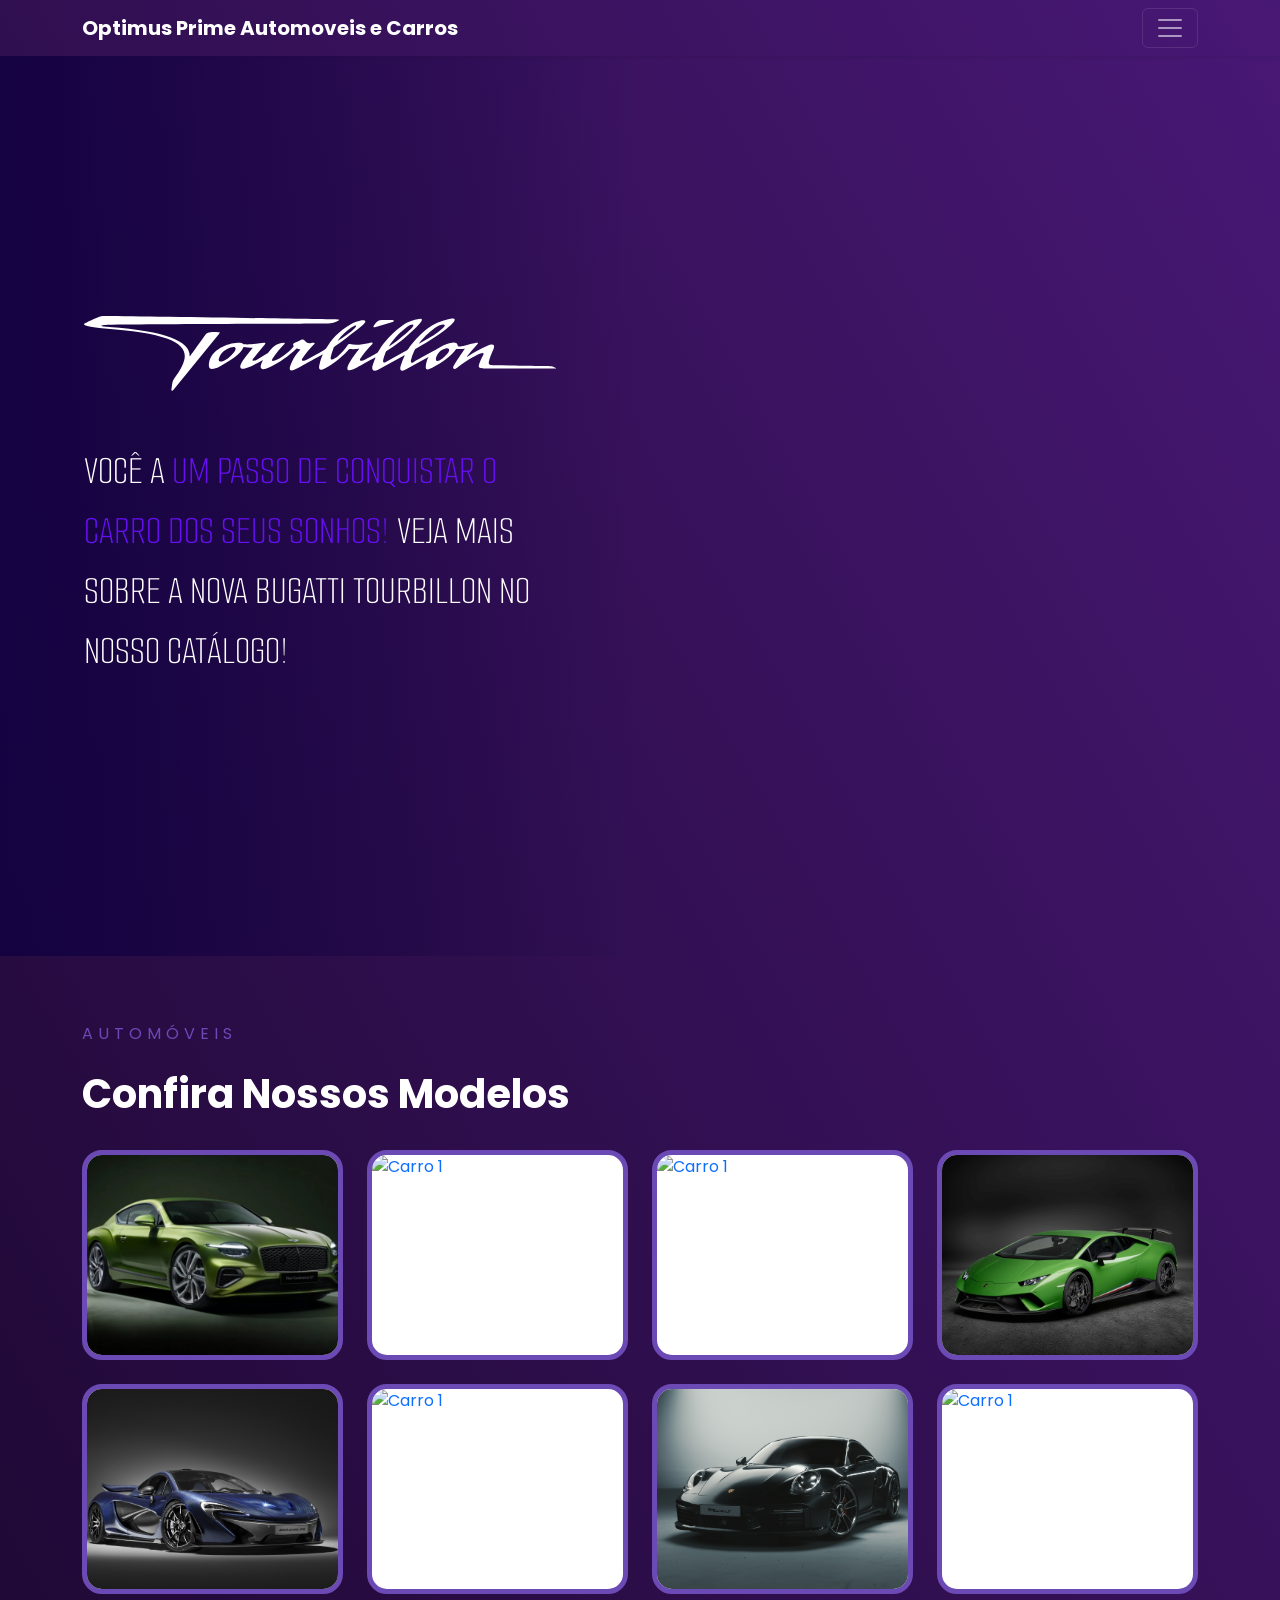
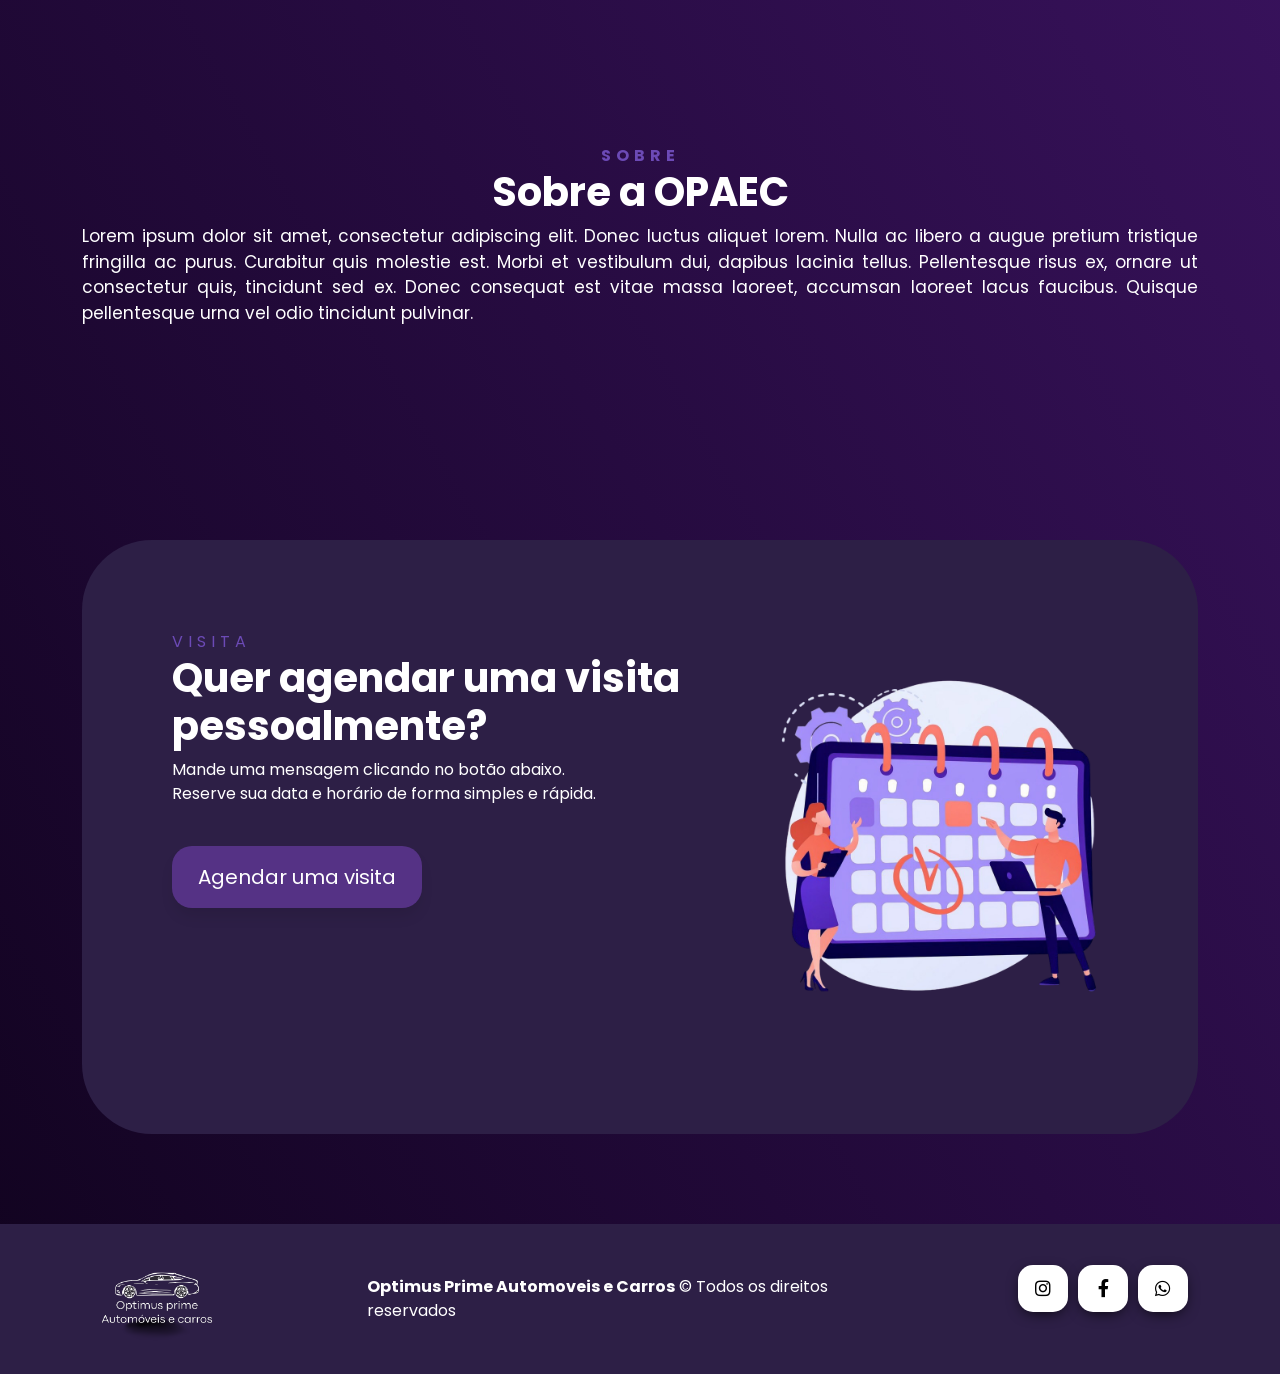
==== index.html @ 867dd515 "link" ====
<!DOCTYPE html>
<html lang="pt-BR">
<head>
    <meta charset="UTF-8">
    <meta name="viewport" content="width=device-width, initial-scale=1.0">
    <title>Optimus Prime Automoveis e Carros</title>

    <link rel="shortcut icon" href="./img/whitecar.png" type="image/x-icon"> <!-- Favicon -->

    <link href="https://cdn.jsdelivr.net/npm/bootstrap@5.3.7/dist/css/bootstrap.min.css" rel="stylesheet" integrity="sha384-LN+7fdVzj6u52u30Kp6M/trliBMCMKTyK833zpbD+pXdCLuTusPj697FH4R/5mcr" crossorigin="anonymous">

    <link rel="stylesheet" href="https://cdnjs.cloudflare.com/ajax/libs/font-awesome/5.15.4/css/all.min.css">

    <style>@import url('https://fonts.googleapis.com/css2?family=Poppins:ital,wght@0,100;0,200;0,300;0,400;0,500;0,600;0,700;0,800;0,900;1,100;1,200;1,300;1,400;1,500;1,600;1,700;1,800;1,900&display=swap');</style>
    <link href="https://fonts.googleapis.com/css2?family=Smooch+Sans:wght@100..900&display=swap" rel="stylesheet">

    <link rel="stylesheet" href="main.css">   

    <!--WOW JS-->
    <link rel="stylesheet" href="./css/animate.css">

</head>
<body>
    <header class="wow fadeInDown delay-02s">
        <div class="collapse navbar-bg" id="navbarHeader">
            <div class="container">
                <div class="row">
                    <div class="col-sm-8 col-md-7 py-4">
                        
                        <a href="#">
                            <img src="./img/whitecar.png" loading="lazy" class="img-logo logo">
                        </a>
                        
                        <p class="texto-fraco">
                            Onde os sonhos aceleram forte: os supercarros mais desejados do mundo reunidos em um só lugar, prontos para conquistar você.
                        </p>
                    </div>
                    <div class="col-sm-4 offset-md-1 py-4">
                        <h4 class="text-white">Nos Acompanhe!</h4>
                        <ul class="list-unstyled">
                            <li><a href="#" class="text-white nav-link">Nos siga no Instagram</a></li>
                            <li><a href="#" class="text-white nav-link">Curta no Facebook</a></li>
                            <li><a href="#" class="text-white nav-link">Envie um E-mail</a></li>
                        </ul>
                    </div>
                </div>
            </div>
        </div>
        
        <div class="navbar navbar-dark shadow-sm">
            <div class="container d-flex justify-content-between">
                <a href="#" class="navbar-brand d-flex align-items-center">
                    <strong>Optimus Prime Automoveis e Carros</strong>
                </a>
                <!-- Botão da Navbar -->
                <button class="navbar-toggler" type="button" data-bs-toggle="collapse" data-bs-target="#navbarHeader"
                        aria-controls="navbarHeader" aria-expanded="false" aria-label="Alternar navegação">
                    <span class="navbar-toggler-icon"></span>
                </button>
            </div>
        </div>
    </header>
    
    <section class="bg-video">
        <div class="background-section wow fadeIn">
            <video src="img/Bugatti.mp4" autoplay loop muted></video>
        </div>
        
        <div class="box"> 
            <div class="conteudo wow fadeInLeft delay-03s"> 
                <img src="img/tourbillon-wordmark-flat.svg">
                <p class="title-banner wow fadeInLeft delay-04s">
                    Você a <span style="color: var(--bs-indigo);"> um passo de conquistar o carro dos seus sonhos! </span> Veja mais sobre a nova Bugatti Tourbillon no nosso catálogo!
                </p>
            </div> 
            
        </div> 
    </section>

    <section class="carros" id="carros">
        <div class="container">
            <div class="row g-4">

                
                
                <span class="hint-title detalhe wow fadeIn delay-02s">Automóveis</span>
                        <h1 class="titulo wow fadeIn delay-03s">
                            <b>Confira Nossos Modelos</b>
                        </h1>

                <!--Card 1-->
                <div class="col-12 col-sm-6 col-md-4 col-lg-3">
                    <div class="card h-100 wow fadeInUp delay-03s">
                        <a href="./html-pages/bentley-gt.html">
                            
                            <img src="img/carros/bentleyGT card.png" loading="lazy" alt="Carro 1" class="card-img-top">
                            
                            <div class="overlay">
                                <h3>Bentley GT</h3>
                                <span class="seta">➜</span>
                            </div>
                        </a>
                    </div>
                </div>

                <!--Card 2-->

                <div class="col-12 col-sm-6 col-md-4 col-lg-3">
                    <div class="card h-100 wow fadeInUp delay-03s">
                        <a href="./html-pages/bugatti.html">
                            
                            <img src="img/carros/bugatti card.jpg" loading="lazy" alt="Carro 1" class="card-img-top">
                            
                            <div class="overlay">
                                <h3>Bugatti Tourbillon</h3>
                                <span class="seta">➜</span>
                            </div>
                        </a>
                    </div>
                </div>

                <!--Card 3-->
                <div class="col-12 col-sm-6 col-md-4 col-lg-3">
                    <div class="card h-100 wow fadeInUp delay-03s">
                        <a href="./html-pages/ferrari.html">
                            
                            <img src="img/carros/ferrari s90 card.jpg" loading="lazy" alt="Carro 1" class="card-img-top">
                            
                            <div class="overlay">
                                <h3>Ferrari S90</h3>
                                <span class="seta">➜</span>
                            </div>
                        </a>
                    </div>
                </div>

                <!--Card 4-->
                <div class="col-12 col-sm-6 col-md-4 col-lg-3">
                    <div class="card h-100 wow fadeInUp delay-03s">
                        <a href="./html-pages/lamborghini.html">
                            
                            <img src="img/carros/lambohuracan card.jpg" loading="lazy" alt="Carro 1" class="card-img-top">
                            
                            <div class="overlay">
                                <h3>Lamborghini Huracán</h3>
                                <span class="seta">➜</span>
                            </div>
                        </a>
                    </div>
                </div>

                <!--Card 5-->
                <div class="col-12 col-sm-6 col-md-4 col-lg-3">
                    <div class="card h-100 wow fadeInUp delay-03s">
                        <a href="./html-pages/mclaren.html">
                            
                            <img src="img/carros/mclaren p1 card.jpg" loading="lazy" alt="Carro 1" class="card-img-top">
                            
                            <div class="overlay">
                                <h3>McLaren P1</h3>
                                <span class="seta">➜</span>
                            </div>
                        </a>
                    </div>
                </div>

                <!--Card 6-->
                <div class="col-12 col-sm-6 col-md-4 col-lg-3">
                    <div class="card h-100 wow fadeInUp delay-03s">
                        <a href="./html-pages/mustang.html">
                            
                            <img src="img/carros/mustang gt card.jpg" loading="lazy" alt="Carro 1" class="card-img-top">
                            
                            <div class="overlay">
                                <h3>Ford Mustang</h3>
                                <span class="seta">➜</span>
                            </div>
                        </a>
                    </div>
                </div>

                <!--Card 7-->
                <div class="col-12 col-sm-6 col-md-4 col-lg-3">
                    <div class="card h-100 wow fadeInUp delay-03s">
                        <a href="./html-pages/porsche.html">
                            
                            <img src="img/carros/porshe 911s card.jpg" loading="lazy" alt="Carro 1" class="card-img-top">
                            
                            <div class="overlay">
                                <h3>Porshe 911s</h3>
                                <span class="seta">➜</span>
                            </div>
                        </a>
                    </div>
                </div>

                <!--Card 8-->
                <div class="col-12 col-sm-6 col-md-4 col-lg-3">
                    <div class="card h-100 wow fadeInUp delay-03s">
                        <a href="./html-pages/rollsr.html">
                            
                            <img src="img/carros/rollsr card.jpg" loading="lazy" alt="Carro 1" class="card-img-top">
                            
                            <div class="overlay">
                                <h3>Rolls Royce</h3>
                                <span class="seta">➜</span>
                            </div>
                        </a>
                    </div>
                </div>
                
            </div>
        </div>
    </section>


    <section class="sobre" id="sobre">
        <div class="container">
            <div class="row">
                <div class="col-12 text-center mb-5">
                    <span><b class="hint-title detalhe wow fadeIn delay-02s">Sobre</b></span>
                    <h1 class="titulo wow fadeIn delay-02s"><b>Sobre a OPAEC</b></h1>
                    <p class="text wow fadeInUp delay-03s">
                      Lorem ipsum dolor sit amet, consectetur adipiscing elit. Donec luctus aliquet lorem. 
                        Nulla ac libero a augue pretium tristique fringilla ac purus. Curabitur quis molestie est. 
                        Morbi et vestibulum dui, dapibus lacinia tellus. Pellentesque risus ex, ornare ut 
                        consectetur quis, tincidunt sed ex. Donec consequat est vitae massa laoreet, accumsan 
                        laoreet lacus faucibus. Quisque pellentesque urna vel odio tincidunt pulvinar.
                    </p>
                 </div>
            </div>
        </div>
    </section>

    <section class="reservas" id="reservas">

        <div class="container">
            <div class="row">
                <div class="col-12">

                    <div class="card-secundario wow fadeInUp">

                        <div class="row">
                            <div class="col-12 col-lg-7 col-md-7 col-sm-12 col-one">
                                
                            <span class="hint-title wow fadeIn delay-02s">Visita</span>
                            <h1 class="titulo wow fadeIn delay-03s">
                                <b>Quer agendar uma visita pessoalmente?</b>
                            </h1>
                            <p class="pr-5 wow fadeIn delay-04s">Mande uma mensagem clicando no botão abaixo. <br>Reserve sua data e horário de forma simples e rápida. </p>
                            <a class="btn botao-destaque mt-4 wow fadeInUp delay-05s" href="./html-pages/formulario.html" id="btnReserva" target="_blank">
                                Agendar uma visita
                            </a>
                            </div>
                            <div class="col-5 hidden-mobile">

                                <div class="card-reservas wow fadeInUp delay-03s"></div>
                                <div class="d-flex img-banner">
                                    <img src="img/reservas.png">
                                </div>

                            </div>
                        </div>

                    </div>

                </div>
            </div>
        </div>

    </section>

        <footer>
        <div class="container wow fadeIn">
            <div class="row">

                <div class="col-12 col-lg-3 col-md-3 col-sm-12 col-one container-logo-rodape">
                    <img src="img/logo.png" class="logo-rodape">
                </div>
                <div class="col-12 col-lg-6 col-md-6 col-sm-12 col-one container-texto-rodape">
                    <p class="mb-0">
                        <b>Optimus Prime Automoveis e Carros</b> &copy; Todos os direitos reservados
                    </p>
                </div>
                <div class="col-12 col-lg-3 col-md-3 col-sm-12 col-one container-social-rodape">

                    <a target="_blank" href="https://instagram.com/gabriel_kkskx/" class="btn btn-socialm botao-branco btn-social wow fadeInUp delay-02s mr-3">
                        <i class="fab fa-instagram"></i>
                    </a>

                    <a target="_blank" href="https://facebook.com/" class="btn btn-socialm botao-branco btn-social wow fadeInUp delay-02s mr-3">
                        <i class="fab fa-facebook-f"></i>
                    </a>

                    <a target="_blank" href="https://whatsapp.com" class="btn btn-socialm botao-branco btn-social wow fadeInUp delay-02s ">
                        <i class="fab fa-whatsapp"></i>
                    </a>

                </div>

            </div>
        </div>
    </footer>


    <!-- Script do Bootstrap 5 -->
    <script src="https://cdn.jsdelivr.net/npm/bootstrap@5.3.7/dist/js/bootstrap.bundle.min.js" integrity="sha384-ndDqU0Gzau9qJ1lfW4pNLlhNTkCfHzAVBReH9diLvGRem5+R9g2FzA8ZGN954O5Q" crossorigin="anonymous"></script>
    <!-- FontAwesome -->
    <script src="https://kit.fontawesome.com/8e65a8a9f0.js" crossorigin="anonymous"></script>
    <!--WOW JS-->
    <script type="text/javascript" src="./js/wow.min.js"></script>
    <script>new WOW().init();</script>

</body>
</html>
---- main.css ----
@import url(./css/banner.css);
@import url(./css/modelos.css);
@import url(./css/sobre.css);
@import url(./css/reservas.css);
@import url(./css/footer.css);
@import url(./css/animate.css);
@import url(./css/media-queryes.css);
@import url(./css/formulario.css);

:root {
  --black: #1A1523;         /* Roxo quase preto - fundo principal */
  --branco: #FFFFFF;        /* Branco puro - textos principais */
  --cinza: #D1D1E0;         /* Cinza lilás claro - textos secundários / fundos suaves */
  --blk-absoluto: #000;     /* Preto absoluto - contrastes fortes */

  --primaria: #6C4AB6;      /* Roxo médio - cor principal de identidade */
  --botao-destaque: #553285;/* Roxo escuro - botões principais */
  --hover-botao: #442466;   /* Roxo ainda mais fechado no hover */

  --secundaria: #2D1F46;    /* Roxo profundo - menus, cards, bordas */
  --detalhe: #A992E2;       /* Roxo claro/detalhe - ícones, links, pequenos destaques */
}


.navbar-bg{
    background: linear-gradient(278deg, #1A1523, #2D1F46);
}

.detalhe{
    color: var(--detalhe) !important;
}

.hint-title{
    color: var(--primaria) !important;
    font-size: 16px;
    text-transform: uppercase;
    letter-spacing: 5px;
    margin-top: 90px;
}

.text{
    text-align: justify;
    font-size: 17px;
}

a{
    text-decoration: none;
}

.img-logo{
    width: 170px;
    padding: 10px;
}

html, body{
    scroll-behavior: smooth;
    background-color: var(--black);
    color: var(--branco);
    font-family: "Poppins", sans-serif;
    user-select: none;
}

.texto-padrao{
    font-weight: 400;
    color: var(--branco);
}

.texto-fraco{
    font-weight: 300;
    color: var(--cinza);
    opacity: 0.8;
}
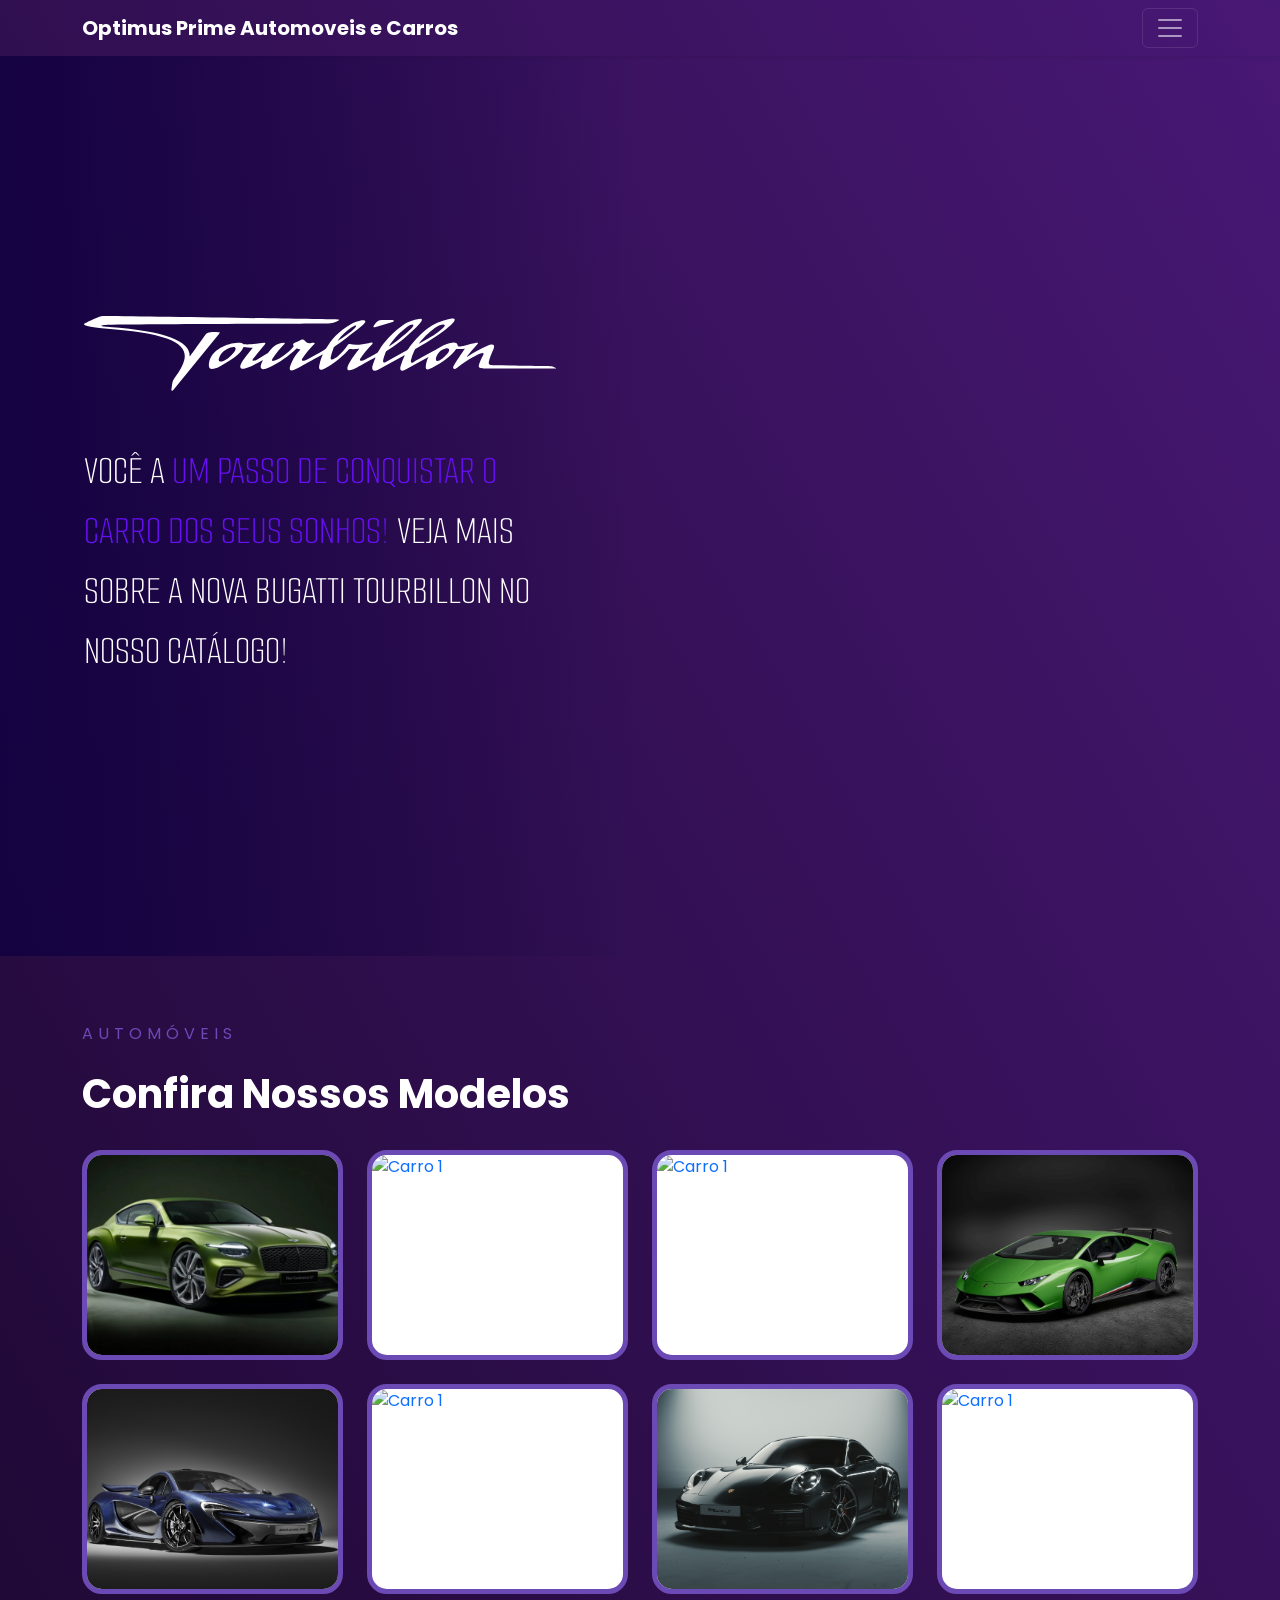
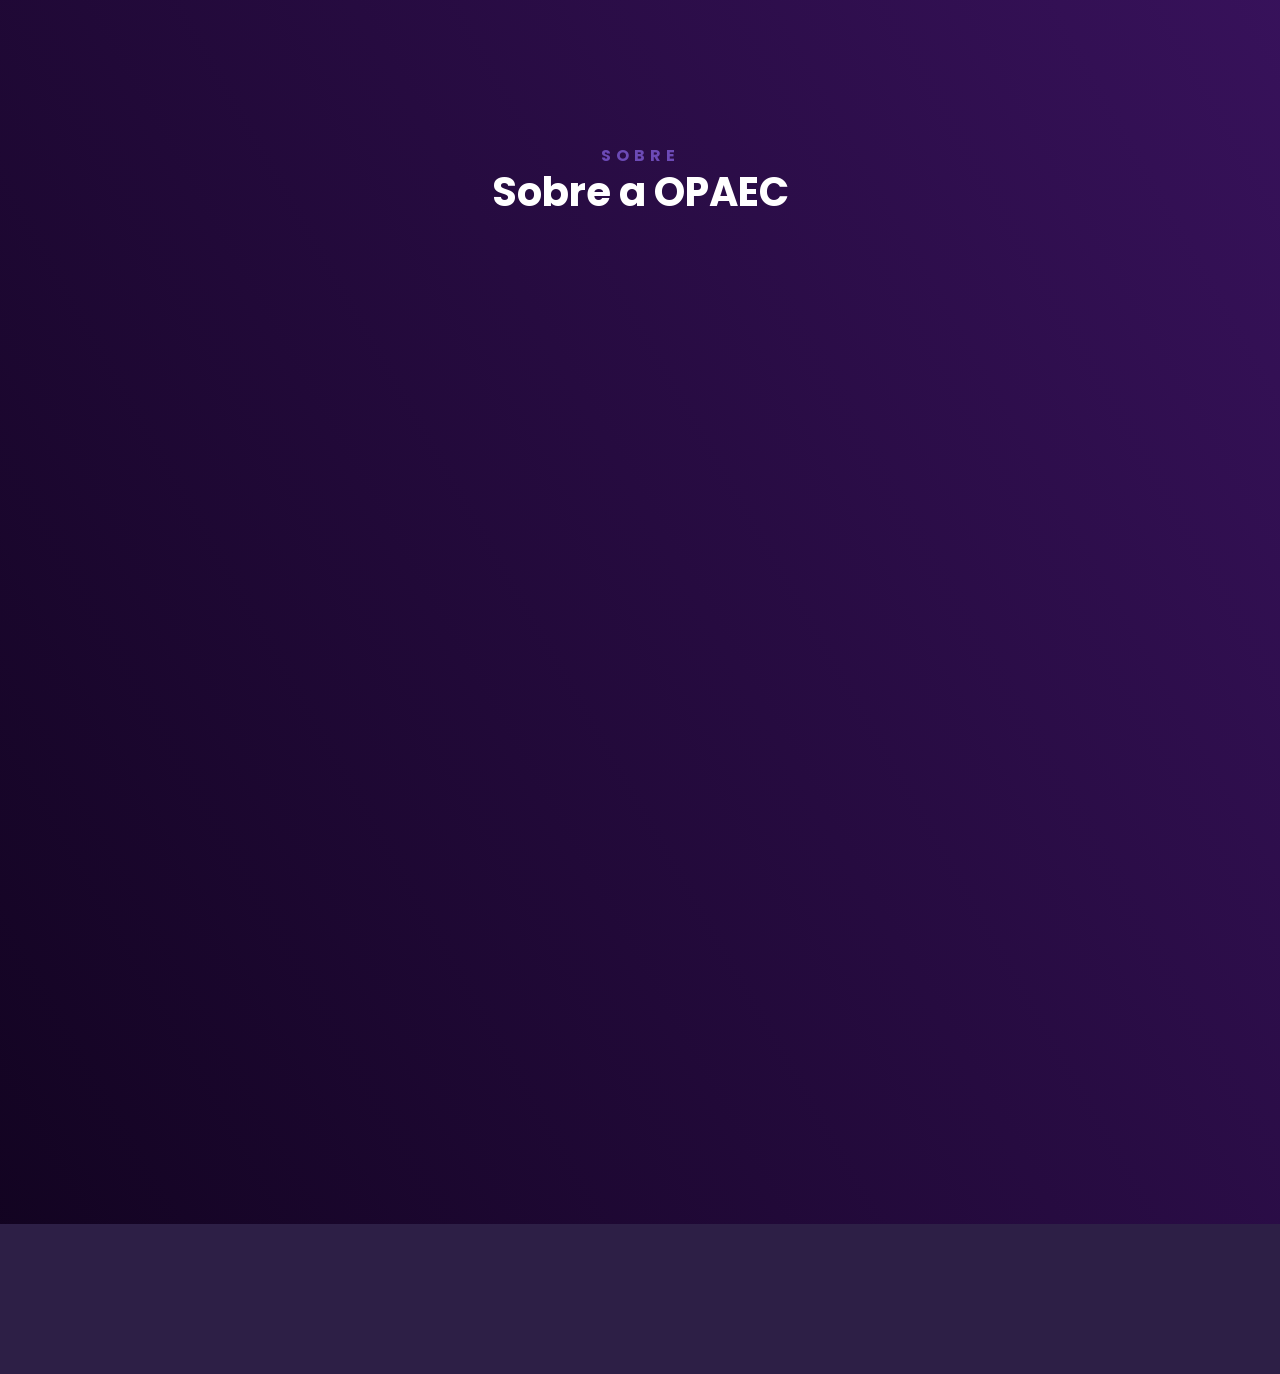
==== commit dc102b4b: "Forms" ====
--- a/index.html
+++ b/index.html
@@ -40,7 +40,7 @@
                         <ul class="list-unstyled">
                             <li><a href="#" class="text-white nav-link">Nos siga no Instagram</a></li>
                             <li><a href="#" class="text-white nav-link">Curta no Facebook</a></li>
-                            <li><a href="#" class="text-white nav-link">Envie um E-mail</a></li>
+                            <li><a href="./html-pages/formulario.html" class="text-white nav-link">Envie um E-mail</a></li>
                         </ul>
                     </div>
                 </div>
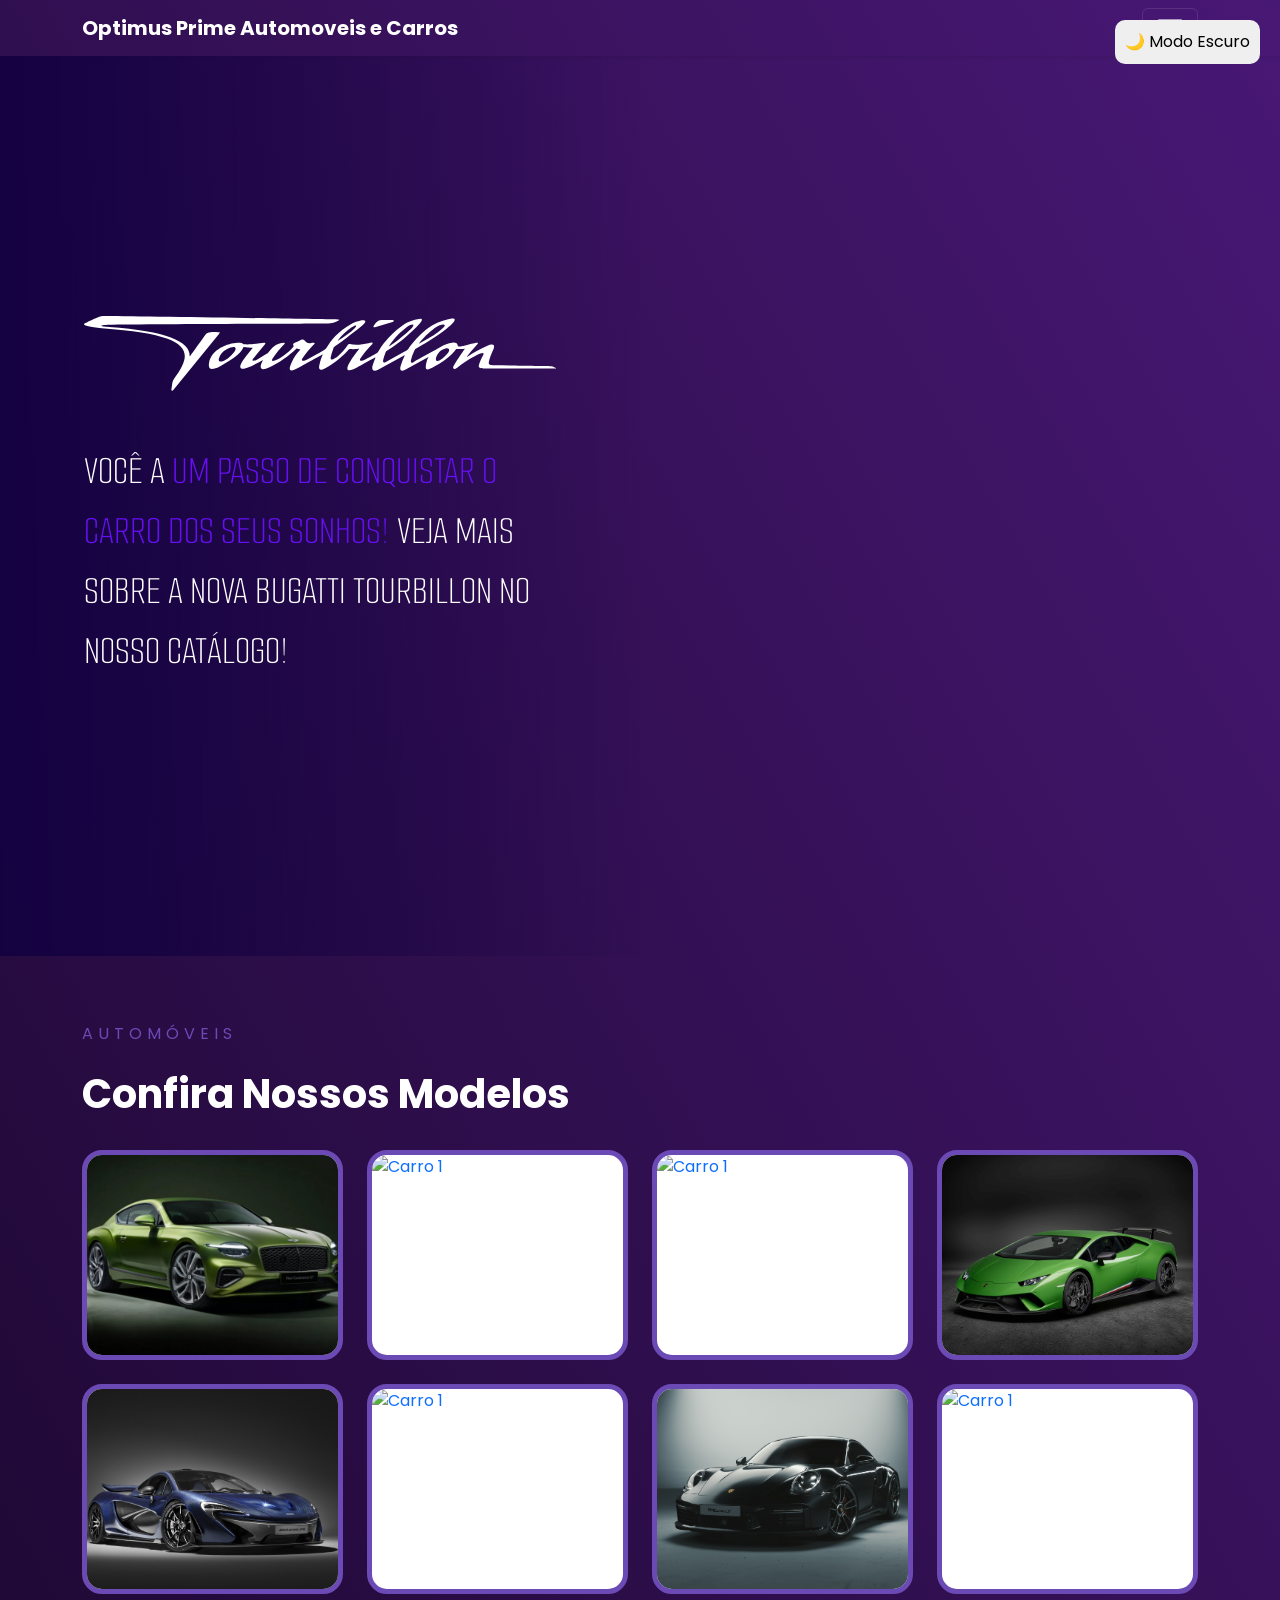
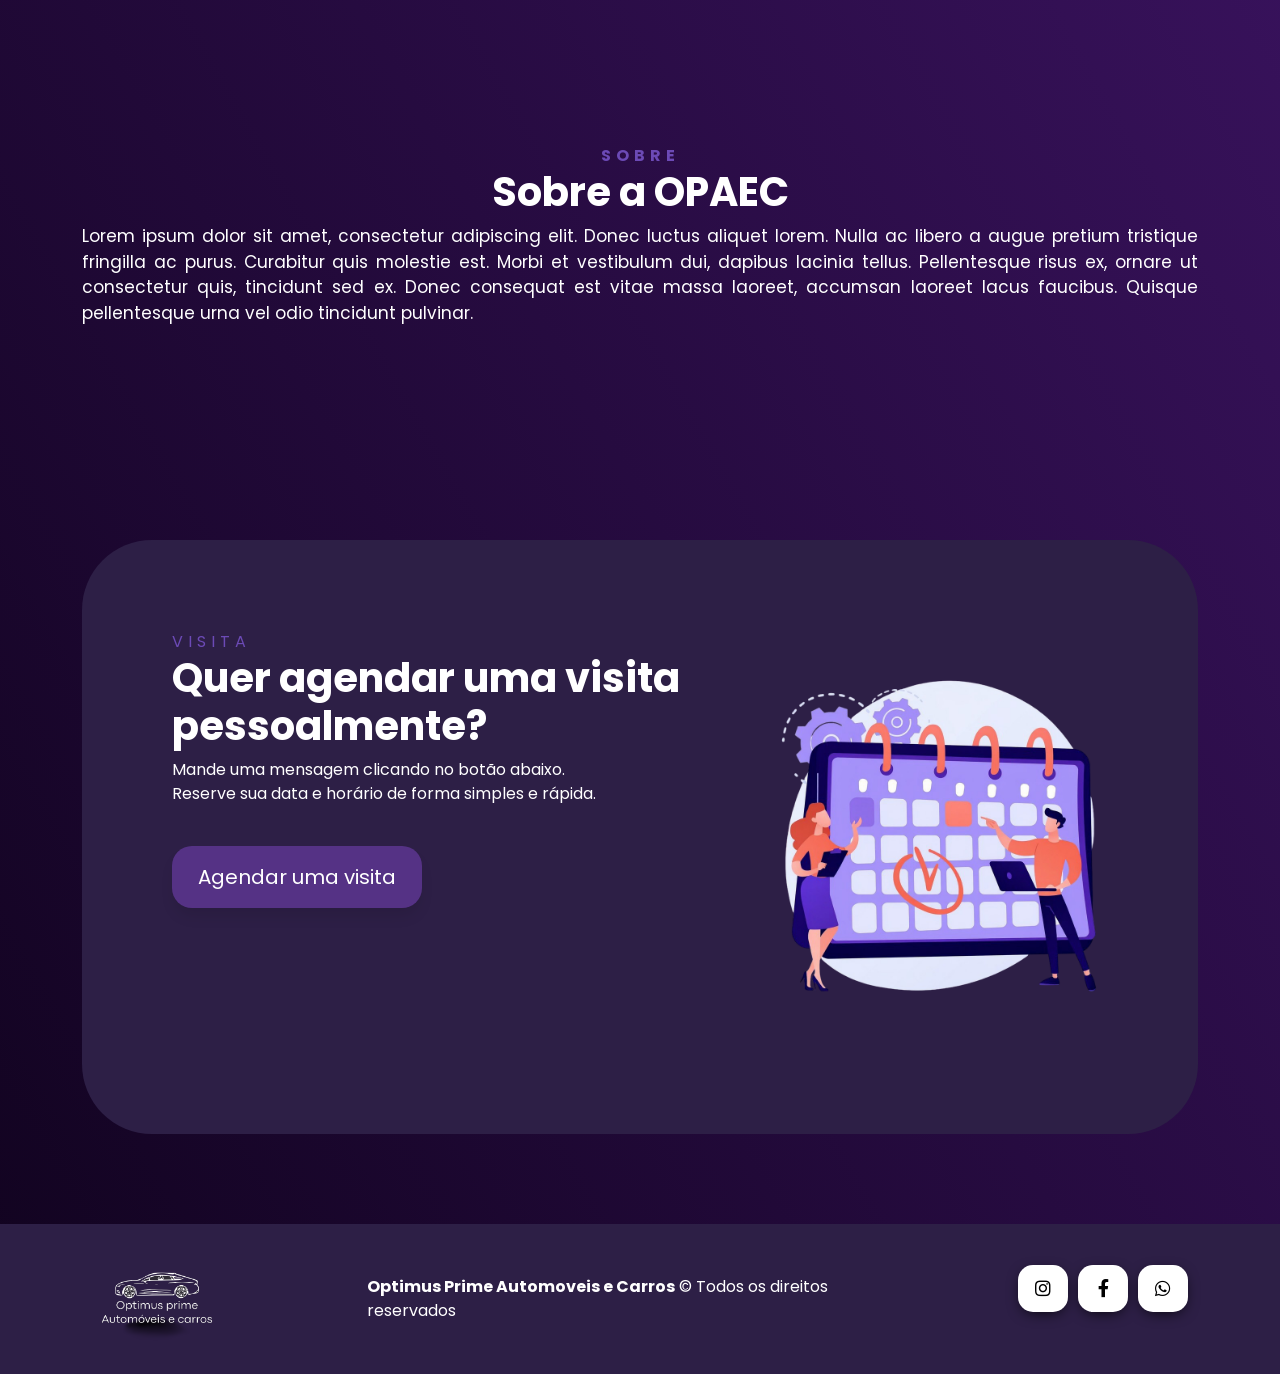
==== commit 93893829: "dsadsa" ====
--- a/index.html
+++ b/index.html
@@ -270,7 +270,7 @@
 
     </section>
 
-        <footer>
+    <footer>
         <div class="container wow fadeIn">
             <div class="row">
 
@@ -307,6 +307,9 @@
     <script src="https://cdn.jsdelivr.net/npm/bootstrap@5.3.7/dist/js/bootstrap.bundle.min.js" integrity="sha384-ndDqU0Gzau9qJ1lfW4pNLlhNTkCfHzAVBReH9diLvGRem5+R9g2FzA8ZGN954O5Q" crossorigin="anonymous"></script>
     <!-- FontAwesome -->
     <script src="https://kit.fontawesome.com/8e65a8a9f0.js" crossorigin="anonymous"></script>
+
+    <script src="./js/main.js"></script>
+
     <!--WOW JS-->
     <script type="text/javascript" src="./js/wow.min.js"></script>
     <script>new WOW().init();</script>
--- a/main.css
+++ b/main.css
@@ -6,6 +6,7 @@
 @import url(./css/animate.css);
 @import url(./css/media-queryes.css);
 @import url(./css/formulario.css);
+@import url(./css/resposta.css);
 
 :root {
   --black: #1A1523;         /* Roxo quase preto - fundo principal */
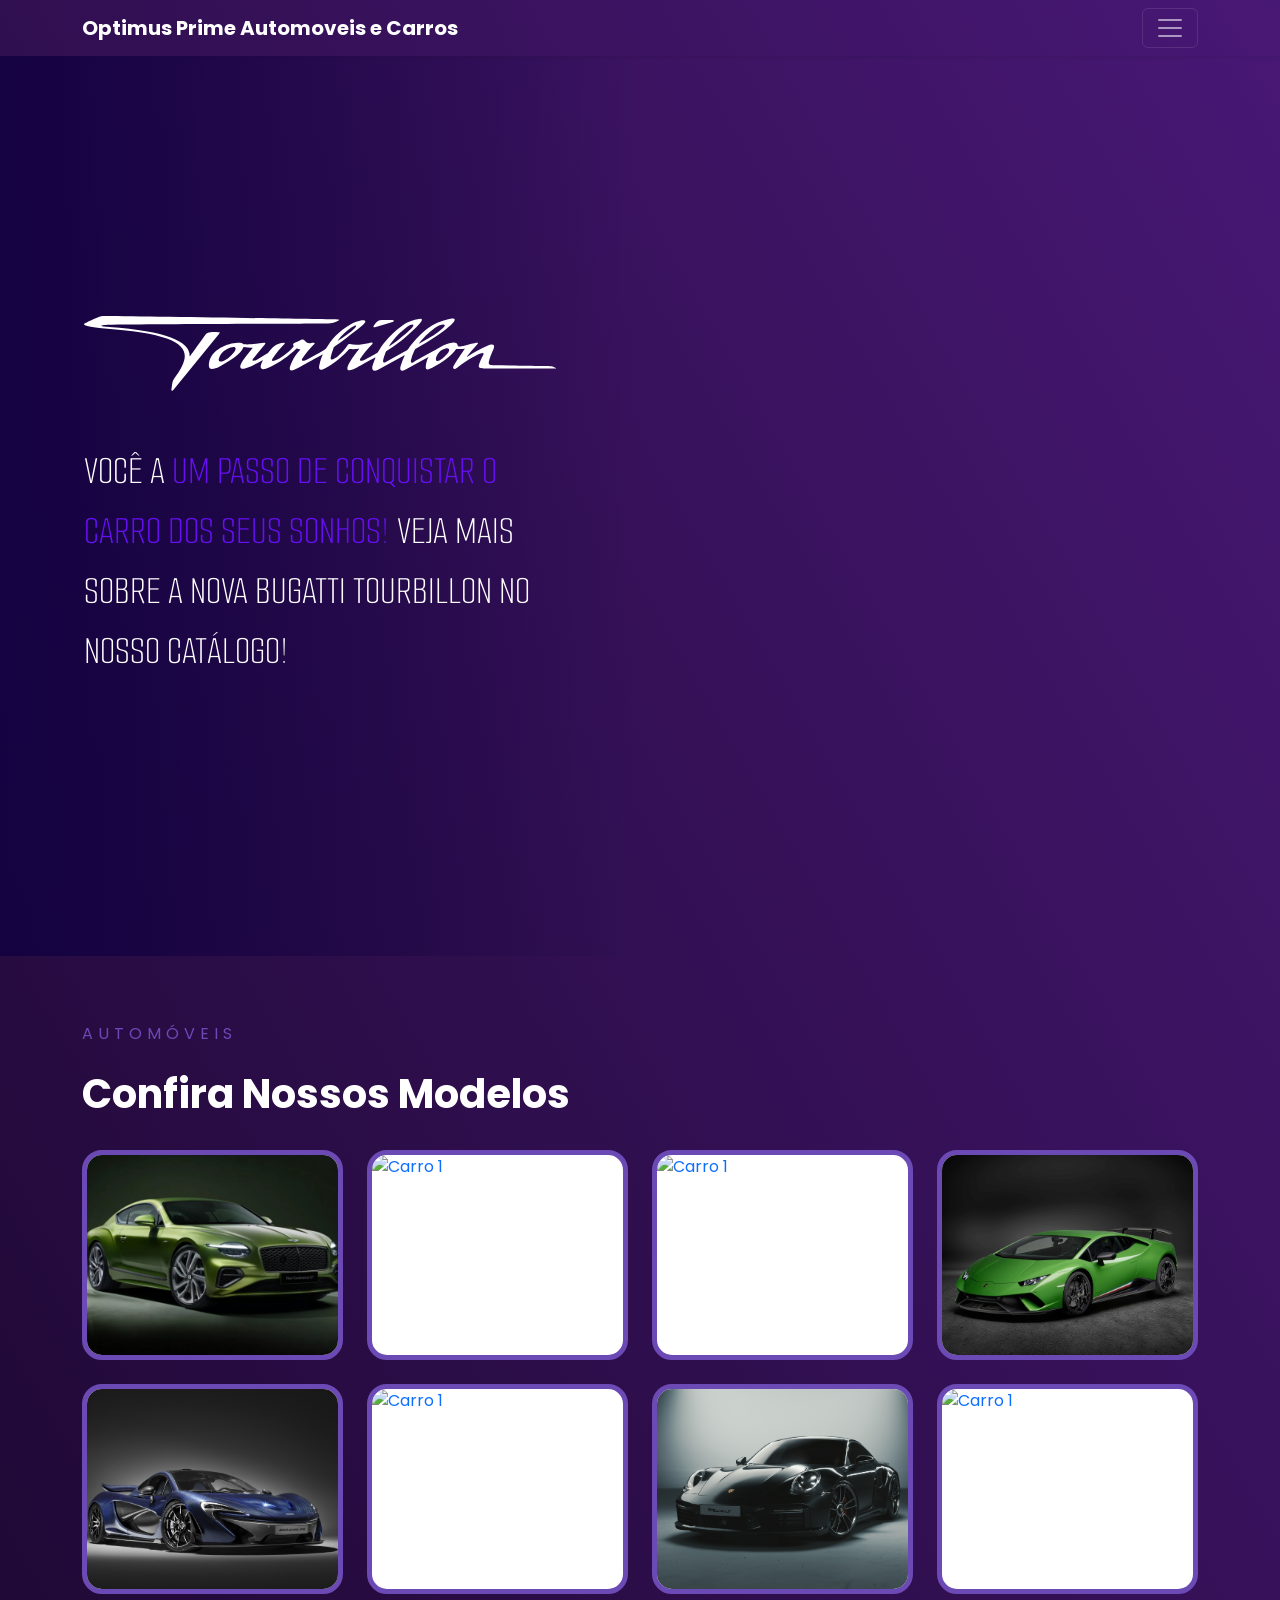
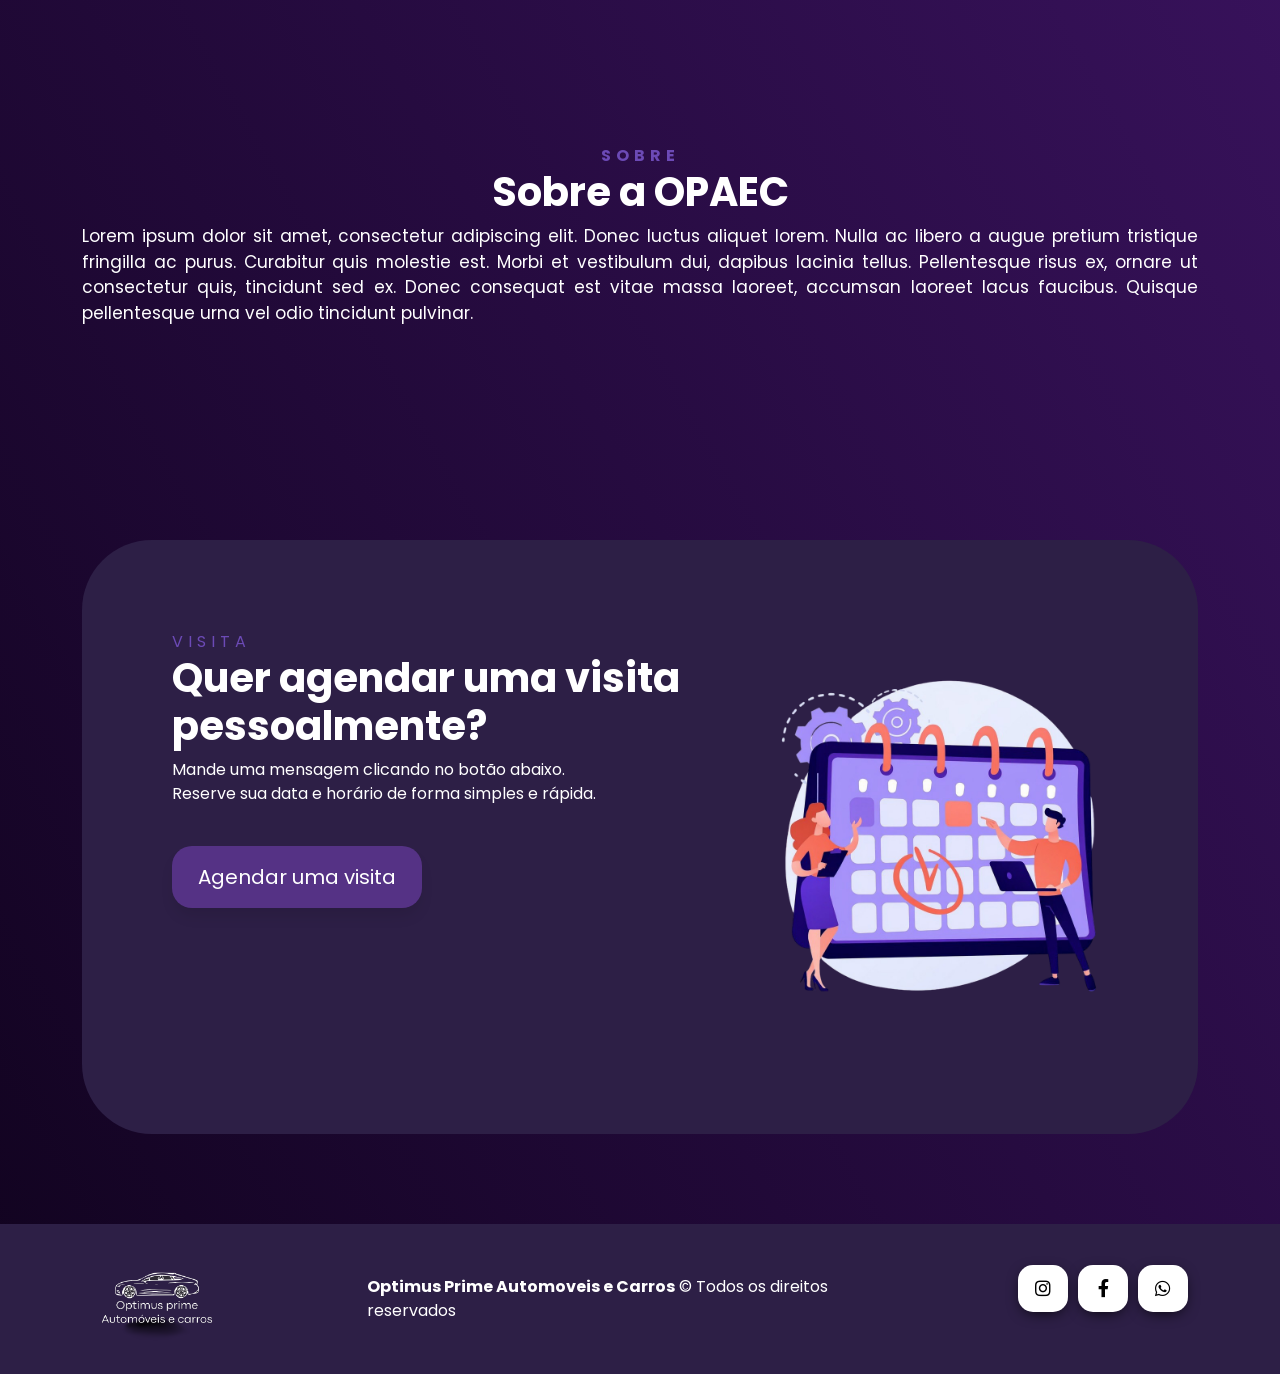
==== commit cce6917e: "atualização modelo mais recente" ====
--- a/index.html
+++ b/index.html
@@ -63,7 +63,7 @@
     
     <section class="bg-video">
         <div class="background-section wow fadeIn">
-            <video src="img/Bugatti.mp4" autoplay loop muted></video>
+            <video src="img/mclaren.mp4" autoplay loop muted></video>
         </div>
         
         <div class="box"> 
--- a/main.css
+++ b/main.css
@@ -7,6 +7,7 @@
 @import url(./css/media-queryes.css);
 @import url(./css/formulario.css);
 @import url(./css/resposta.css);
+@import url(./css/js.css);
 
 :root {
   --black: #1A1523;         /* Roxo quase preto - fundo principal */
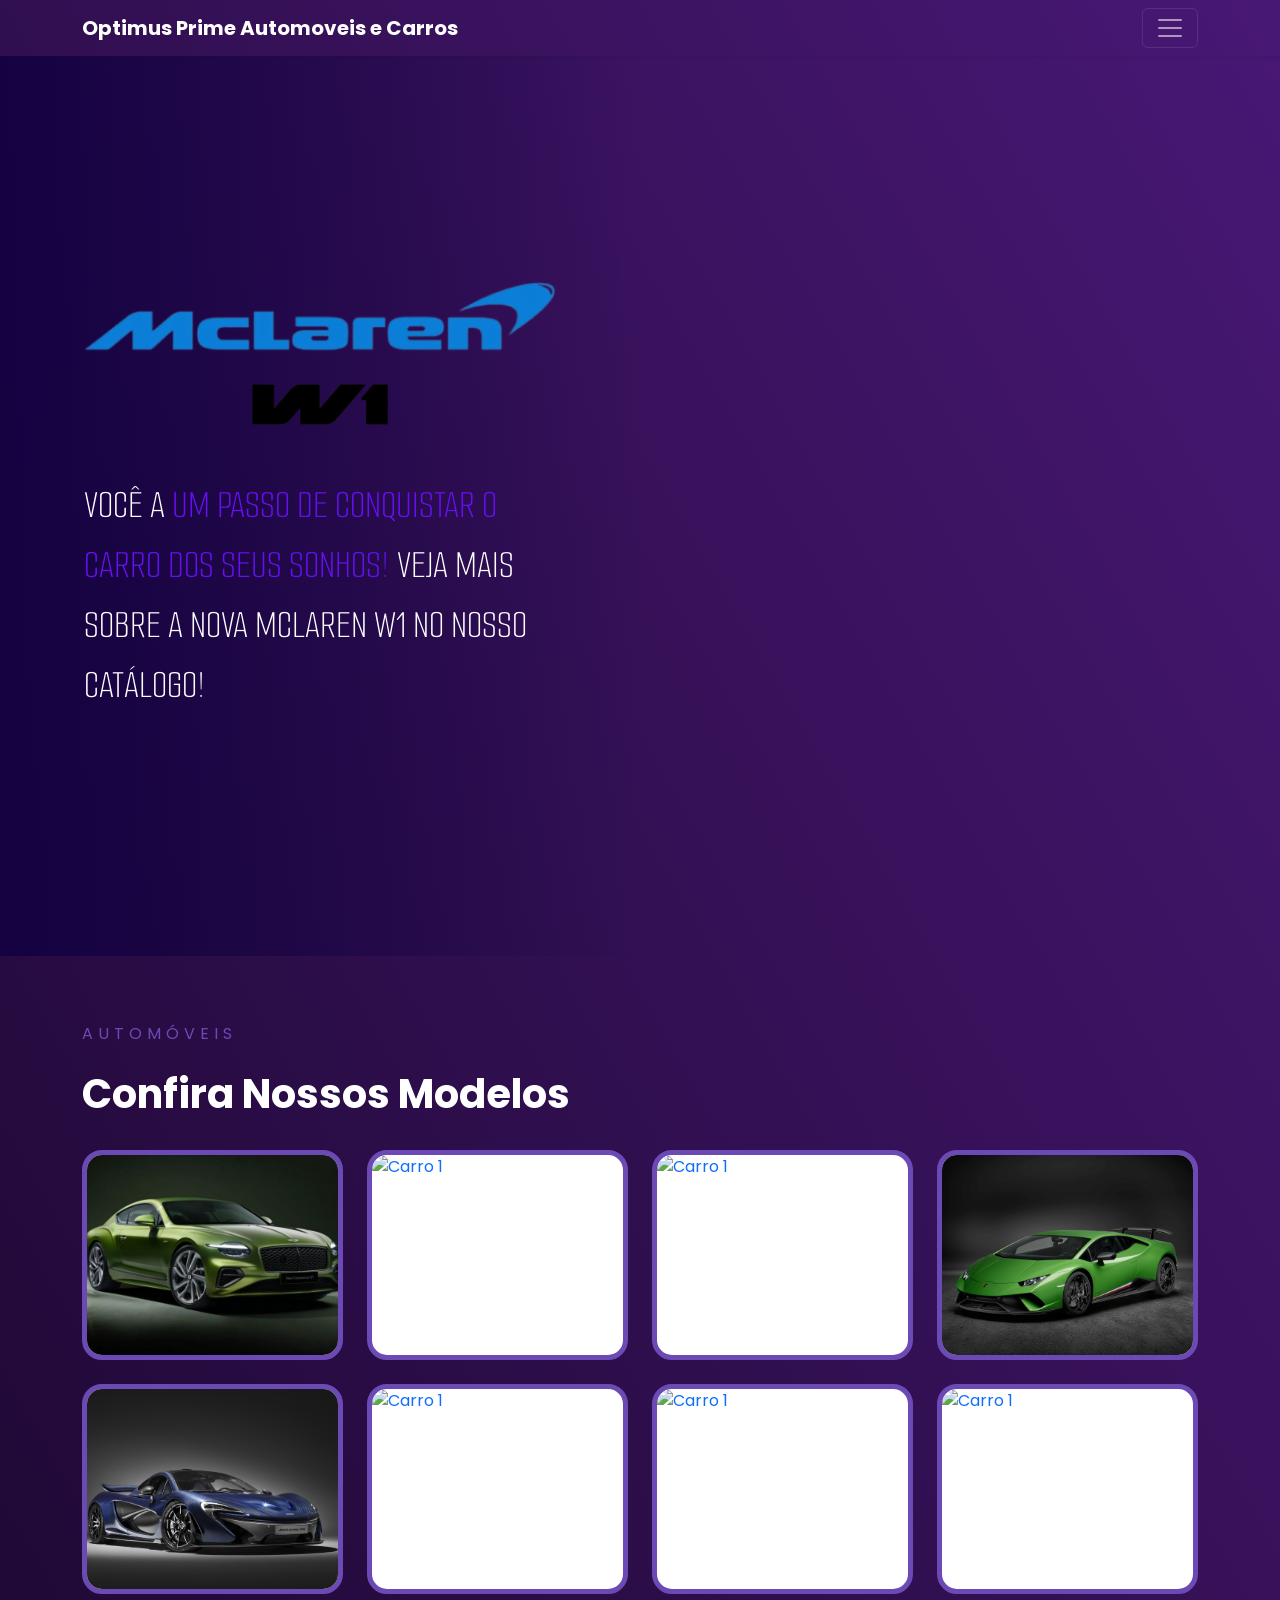
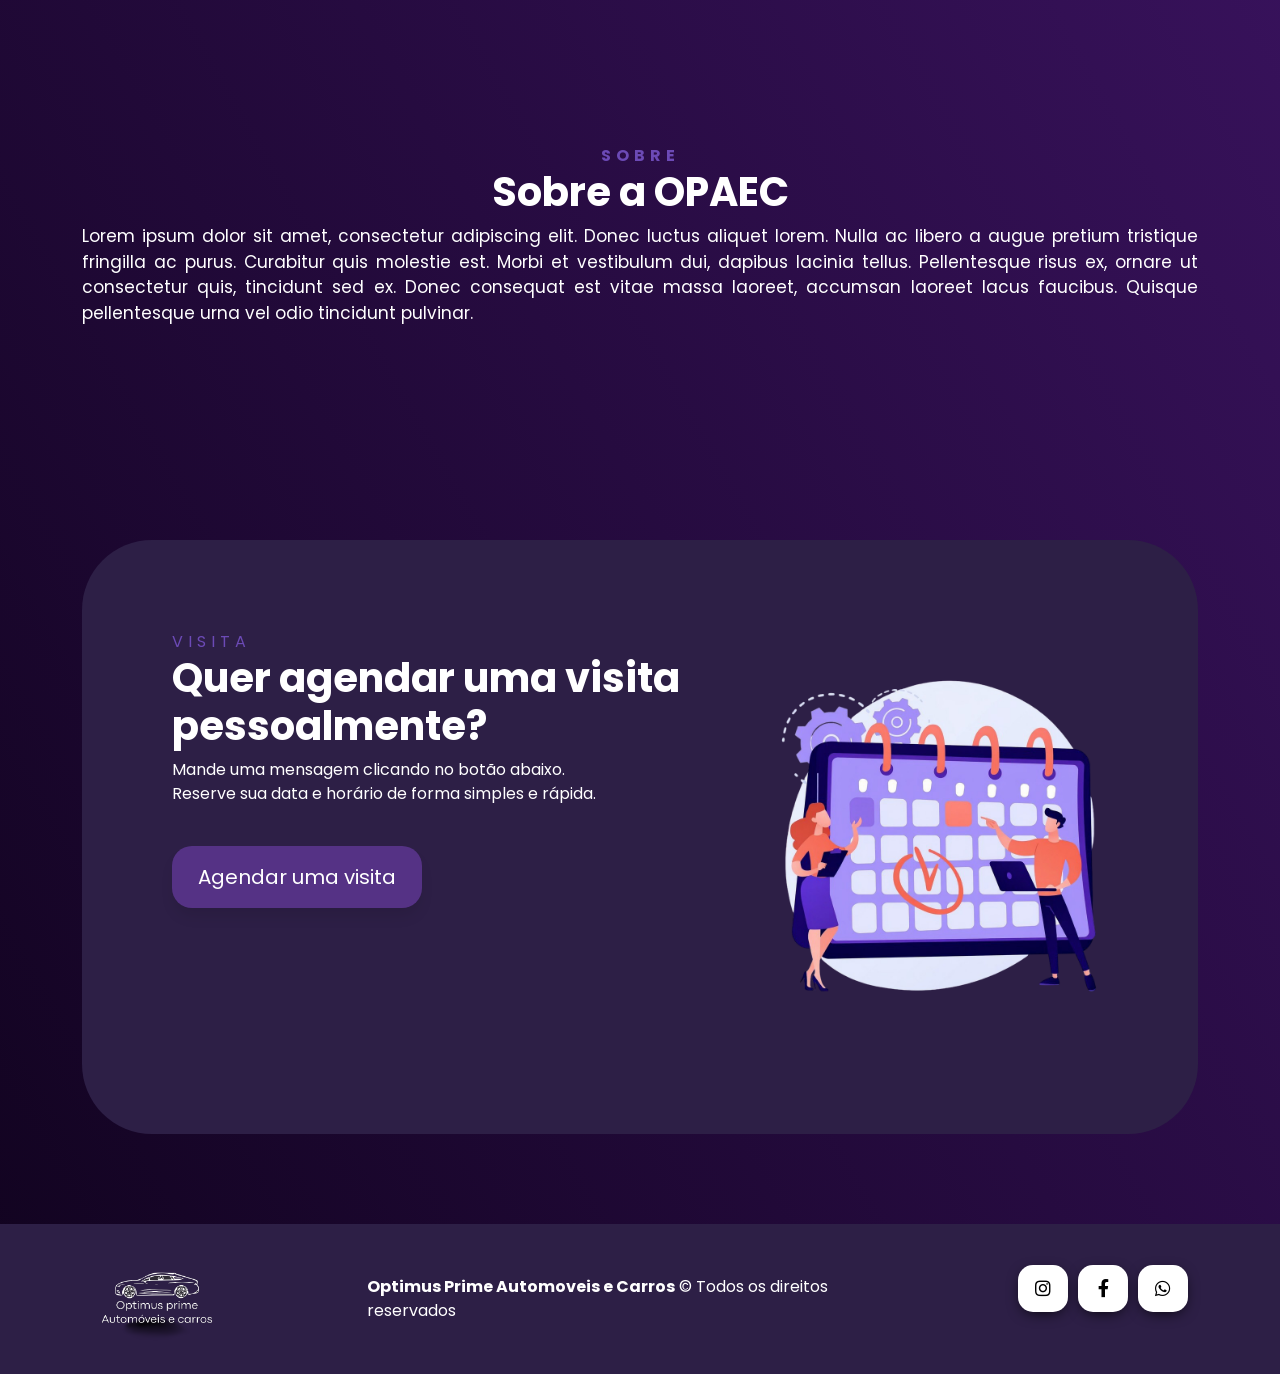
==== commit 78a6a178: "substituição" ====
--- a/index.html
+++ b/index.html
@@ -68,9 +68,9 @@
         
         <div class="box"> 
             <div class="conteudo wow fadeInLeft delay-03s"> 
-                <img src="img/tourbillon-wordmark-flat.svg">
+                <img src="./img/imgmclaren.png">
                 <p class="title-banner wow fadeInLeft delay-04s">
-                    Você a <span style="color: var(--bs-indigo);"> um passo de conquistar o carro dos seus sonhos! </span> Veja mais sobre a nova Bugatti Tourbillon no nosso catálogo!
+                    Você a <span style="color: var(--bs-indigo);"> um passo de conquistar o carro dos seus sonhos! </span> Veja mais sobre a nova McLaren W1 no nosso catálogo!
                 </p>
             </div> 
             
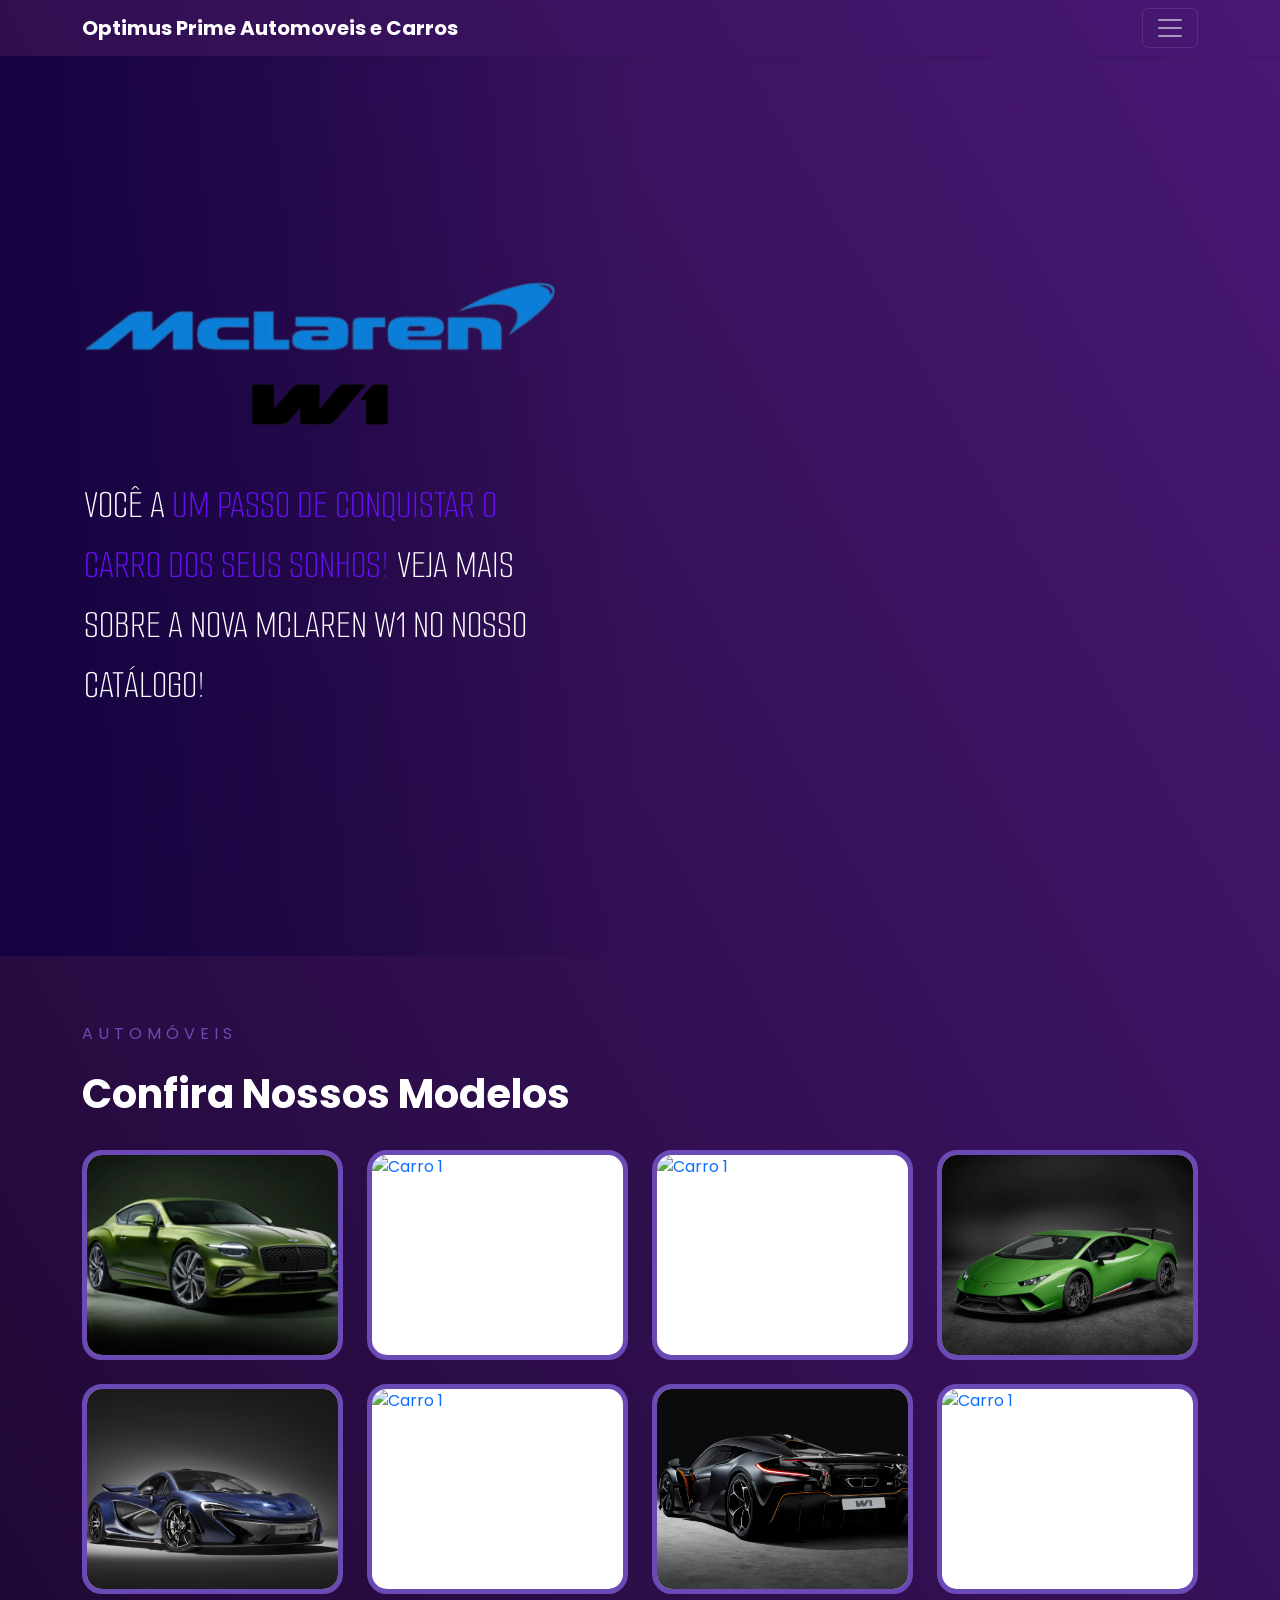
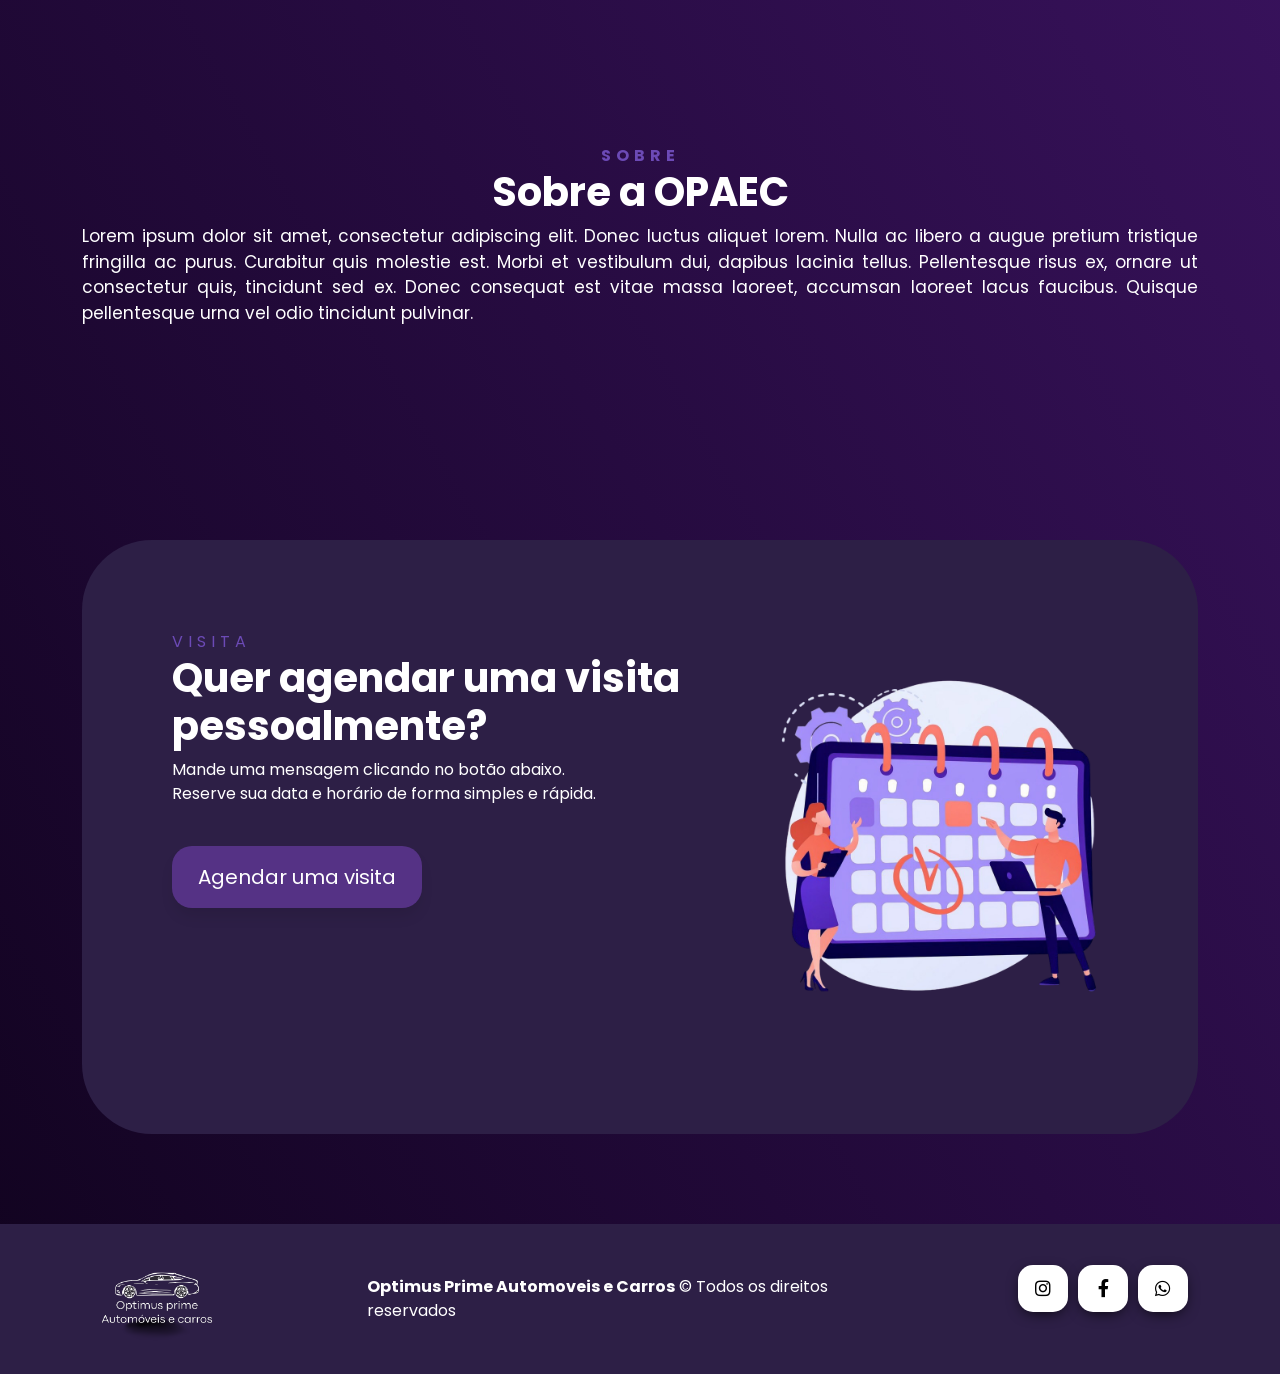
==== commit cea4ab61: "nice" ====
--- a/index.html
+++ b/index.html
@@ -182,12 +182,12 @@
                 <!--Card 7-->
                 <div class="col-12 col-sm-6 col-md-4 col-lg-3">
                     <div class="card h-100 wow fadeInUp delay-03s">
-                        <a href="./html-pages/porsche.html">
-                            
-                            <img src="img/carros/porshe 911s card.jpg" loading="lazy" alt="Carro 1" class="card-img-top">
-                            
-                            <div class="overlay">
-                                <h3>Porshe 911s</h3>
+                        <a href="./html-pages/mclarenw1.html">
+                            
+                            <img src="img/carros/mclarenw1desc.jpg" loading="lazy" alt="Carro 1" class="card-img-top">
+                            
+                            <div class="overlay">
+                                <h3>McLaren W1</h3>
                                 <span class="seta">➜</span>
                             </div>
                         </a>
